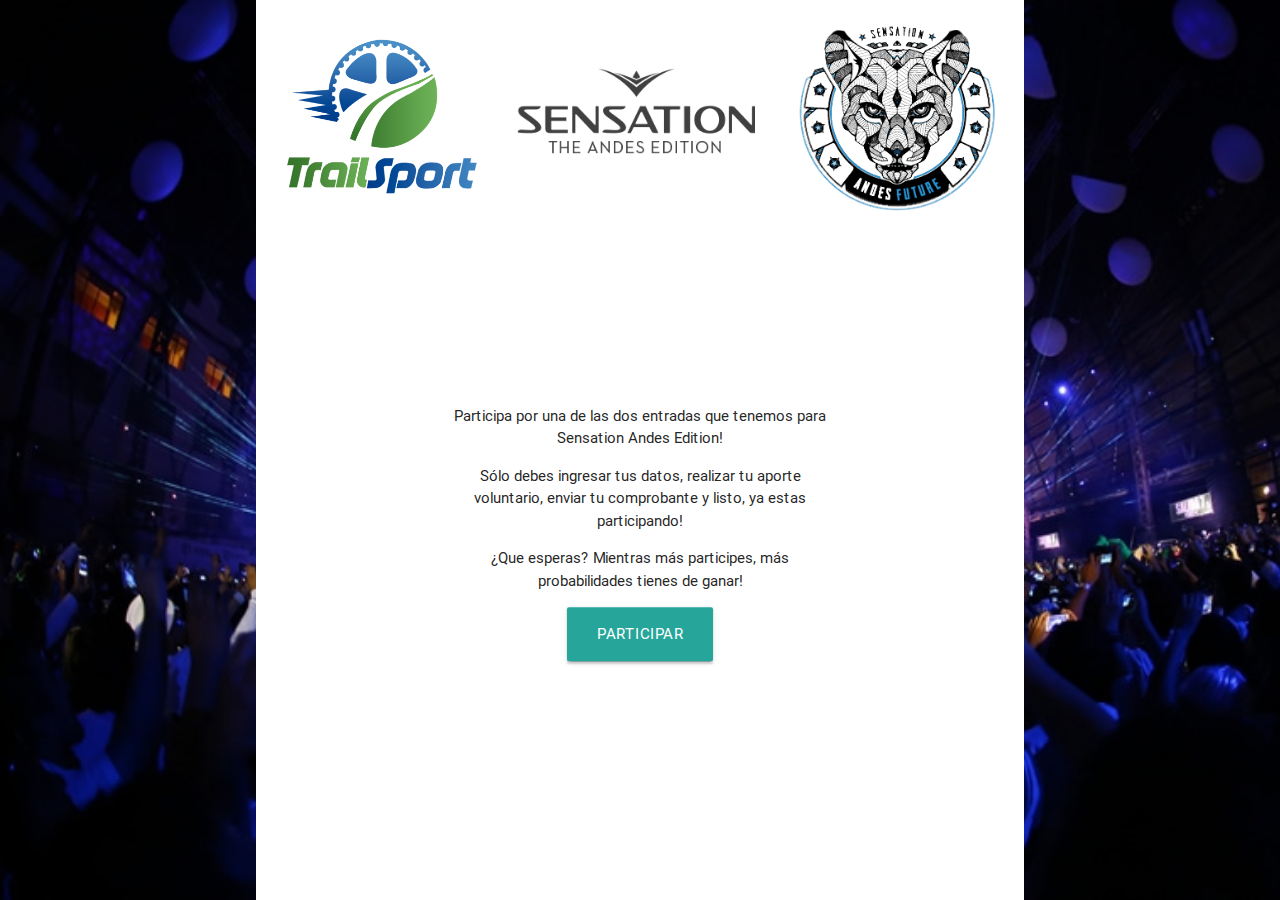
==== app/index.html @ b8d653ed "file upload" ====
<html>
	<head>
		<link rel="stylesheet" type="text/css" href="./css/style.css">
		<link rel="stylesheet" type="text/css" href="./css/materialize.css">

		<script type="text/javascript" src="./js/jquery-3.1.1.js"></script>
		<script type="text/javascript" src="./js/materialize.js"></script>
		<script type="text/javascript" src="./js/app.js"></script>
	</head>

	<body>
		<div id="mainContainer" class="mainContainer">
			
			<div class="containerLeft"></div>
			<div class="containerCenter">

				<div class="logoContainer">
					
					<div class="logo trailsportLogo"></div>
					<div class="logo sensationLogo"></div>
					<div class="logo andesFutureLogo"></div>
					
				</div>

				<div class="formularioContainer">

					<div class="inscripcionButton">

						<div class="textoDescripcion">
							
							<p>Participa por una de las dos entradas que tenemos para Sensation Andes Edition!</p> 
							<p>Sólo debes ingresar tus datos, realizar tu aporte voluntario, enviar tu comprobante y listo, ya estas participando! </p> 
							<p>¿Que esperas? Mientras más participes, más probabilidades tienes de ganar!</p>

						</div>

						<a id="partiparBtn" class="waves-effect waves-light btn-large">Participar</a>

					</div>

					<div class="formularioReal" style="display: none;">

						<div class="textoDescripcion">
								
							<p>Ingresa los datos requeridos, realiza tu aporte voluntario, envíanos tu comprobante y listo! Ya estás participando.</p>
							<p>Recuerda que entre más participes, más probabilidades tienes de ganar!</p>

						</div>
						
						<div class="row">

							<div class="input-field col s6">
								<input id="nombre" type="text" class="validate">
								<label for="nombre">Nombre</label>
							</div>

							<div class="input-field col s6">
								<input id="rut" type="text" class="validate">
								<label for="rut">RUT</label>
							</div>

						</div>

						<div class="row">
							
							<div class="input-field col s6">
								<input id="email" type="text" class="validate">
								<label for="email">Correo Electrónico</label>
							</div>

							<div class="input-field col s6">
								<input id="emailComprobar" type="text" class="validate">
								<label for="email">Confirma correo electrónico</label>
							</div>

							<div class="input-field col s6">
								<input id="fono" type="text" class="validate">
								<label for="fono">Teléfono</label>
							</div>

							<div class="col s6">
								
								<form action="#">
									<div class="file-field input-field">
										<div class="btn">
											<span>Comprobante</span>
											<input id="comprobanteInput" type="file">
										</div>
											<div class="file-path-wrapper">
												<input class="file-path validate" type="text">
											</div>
									</div>
								</form>

							</div>

						</div>

						<div class="row" style="text-align: center;">
							
							<a id="enviarBtn" class="waves-effect waves-light btn disabled">Enviar</a>

						</div>

					</div>
					
				</div>

				<div class="footer"></div>

			</div>
			<div class="containerRight"></div>

		</div>

		<!--MODALS-->

		<div id="modalEnviado" class="modal">
			<div class="modal-content" style="text-align: center;">
				<h4>Datos enviados!</h4>
				<p>Tu código de participación es el:</p>
				<p id="modalEnviadoCodigo">...</p>
				<p>Se enviará un correo electrónico a la dirección entregada como respaldo de tu participación.</p>
				<p>Gracias por participar!</p>
			</div>
		</div>

	</body>
</html>
---- app/css/style.css ----
body{
	margin: 0;
}

.mainContainer{
	width: 100%;
	height: 100%;
}

.containerLeft{
	width: 20%;
	height: 100%;
	float: left;
	background-image: url(../images/bgSensationLeft.jpg);
	background-size: cover;
	position: fixed;
}

.containerCenter{
	width: 60%;
	height: 100%;
	display: inline-block;
	margin: 0 20%;
}

.containerRight{
	width: 20%;
	height: 100%;
	float: right;
	background-image: url(../images/bgSensationRight.jpg);
	background-size: cover;

	position: fixed;
	left: 80%;
	top: 0;
}

.logoContainer{
	margin: 2% 0 2% 0;
	width: 100%;
	height: 25%;
}

.formularioContainer{
	position: relative;
	margin: 2% 0 2% 0;
	padding: 2%;
	width: 100%;
	height: 60%;
}

.logo{
	width: 33%;
	height: auto;
	min-height: 200px;
	background-size: contain;
	background-repeat: no-repeat;
	background-position: center;
}

.trailsportLogo{
	float: left;
	background-image: url(../images/trailsportLogo.png);
}

.sensationLogo{
	display: inline-block;
	background-image: url(../images/sensationLogo.png);
}

.andesFutureLogo{
	float: right;
	background-image: url(../images/andesfutureLogo.png);
}

.formularioReal{
	margin-top: 10%;
}

.inscripcionButton{
	text-align: center;
	position: absolute;
	top: 50%;
	left: 50%;
	transform: translate(-50%, -50%);
}

.textoDescripcion{
	text-align: center;
	font-family: "roboto";
}

.footer{
	width: 100%;
	height: 8%; 
}
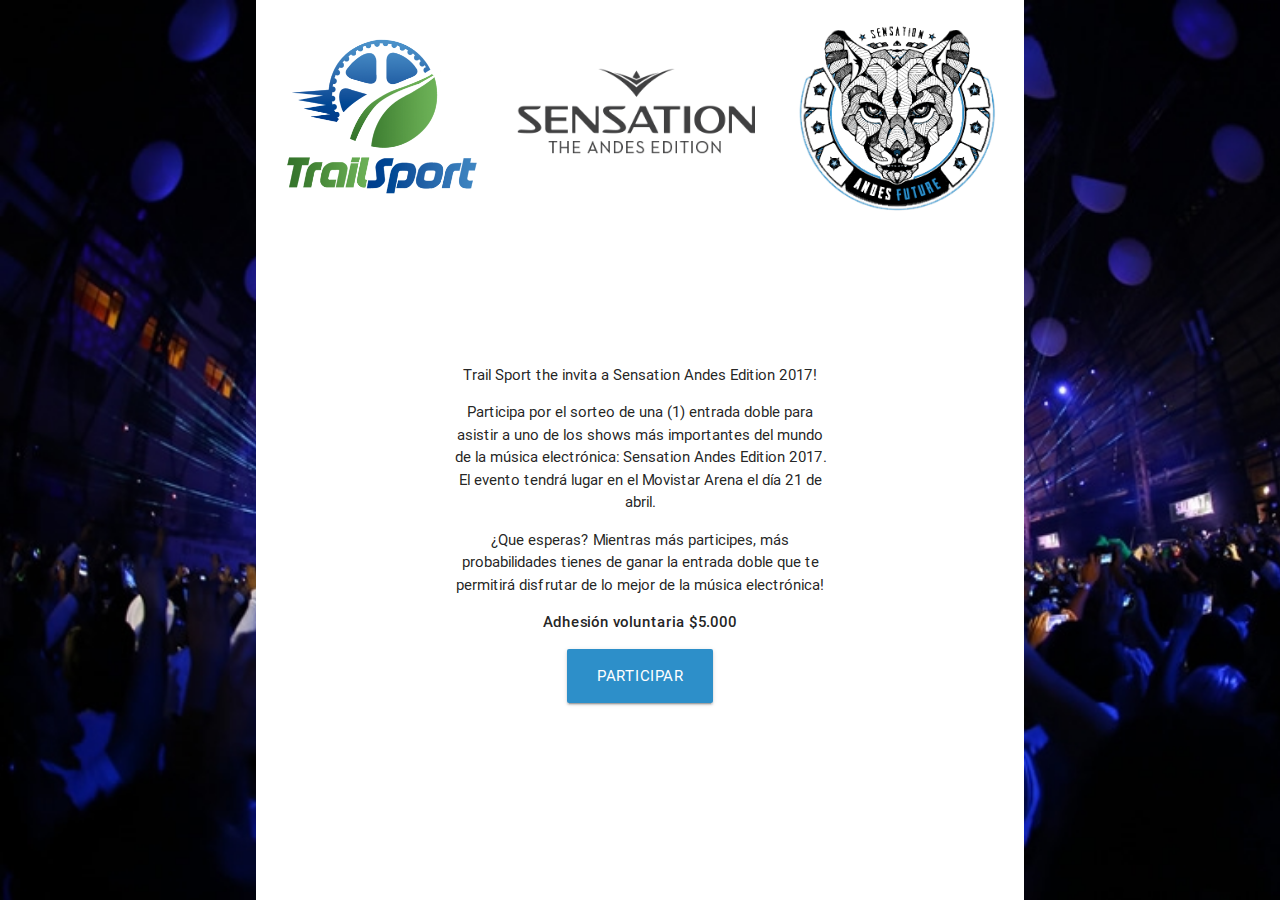
==== commit d4cffd2a: "Nuevos textos + colores para botones" ====
--- a/app/index.html
+++ b/app/index.html
@@ -1,5 +1,8 @@
 <html>
 	<head>
+
+		<title>Concurso Trailsport</title>
+
 		<link rel="stylesheet" type="text/css" href="./css/style.css">
 		<link rel="stylesheet" type="text/css" href="./css/materialize.css">
 
@@ -28,13 +31,14 @@
 
 						<div class="textoDescripcion">
 							
-							<p>Participa por una de las dos entradas que tenemos para Sensation Andes Edition!</p> 
-							<p>Sólo debes ingresar tus datos, realizar tu aporte voluntario, enviar tu comprobante y listo, ya estas participando! </p> 
-							<p>¿Que esperas? Mientras más participes, más probabilidades tienes de ganar!</p>
+							<p>Trail Sport the invita a Sensation Andes Edition 2017!</p> 
+							<p>Participa por el sorteo de una (1) entrada doble para asistir a uno de los shows más importantes del mundo de la música electrónica: Sensation Andes Edition 2017. El evento tendrá lugar en el Movistar Arena el día 21 de abril.</p> 
+							<p>¿Que esperas? Mientras más participes, más probabilidades tienes de ganar la entrada doble que te permitirá disfrutar de lo mejor de la música electrónica!</p>
+							<p><strong>Adhesión voluntaria $5.000</strong></p>
 
 						</div>
 
-						<a id="partiparBtn" class="waves-effect waves-light btn-large">Participar</a>
+						<a id="partiparBtn" class="waves-effect waves-light btn-large buttonColor">Participar</a>
 
 					</div>
 
@@ -44,6 +48,7 @@
 								
 							<p>Ingresa los datos requeridos, realiza tu aporte voluntario, envíanos tu comprobante y listo! Ya estás participando.</p>
 							<p>Recuerda que entre más participes, más probabilidades tienes de ganar!</p>
+							<p><strong>Adhesión voluntaria $5.000</strong></p>
 
 						</div>
 						
@@ -82,7 +87,7 @@
 								
 								<form action="#">
 									<div class="file-field input-field">
-										<div class="btn">
+										<div class="btn buttonColor">
 											<span>Comprobante</span>
 											<input id="comprobanteInput" type="file">
 										</div>
@@ -98,7 +103,56 @@
 
 						<div class="row" style="text-align: center;">
 							
-							<a id="enviarBtn" class="waves-effect waves-light btn disabled">Enviar</a>
+							<a id="enviarBtn" class="waves-effect waves-light btn buttonColor disabled">Enviar</a>
+
+							<div id="enviarBtnSpinner" class="center" style="display: none;">
+								<div class="preloader-wrapper small active">
+									<div class="spinner-layer spinner-blue">
+										<div class="circle-clipper left">
+											<div class="circle"></div>
+										</div>
+										<div class="gap-patch">
+											<div class="circle"></div>
+										</div>
+										<div class="circle-clipper right">
+											<div class="circle"></div>
+										</div>
+									</div>
+									<div class="spinner-layer spinner-red">
+										<div class="circle-clipper left">
+											<div class="circle"></div>
+										</div>
+										<div class="gap-patch">
+											<div class="circle"></div>
+										</div>
+										<div class="circle-clipper right">
+											<div class="circle"></div>
+										</div>
+									</div>
+									<div class="spinner-layer spinner-yellow">
+										<div class="circle-clipper left">
+											<div class="circle"></div>
+										</div>
+										<div class="gap-patch">
+											<div class="circle"></div>
+										</div>
+										<div class="circle-clipper right">
+											<div class="circle"></div>
+										</div>
+									</div>
+									<div class="spinner-layer spinner-green">
+										<div class="circle-clipper left">
+											<div class="circle"></div>
+										</div>
+										<div class="gap-patch">
+											<div class="circle"></div>
+										</div>
+										<div class="circle-clipper right">
+											<div class="circle"></div>
+										</div>
+									</div>
+								</div>
+							</div>
 
 						</div>
 
--- a/app/css/style.css
+++ b/app/css/style.css
@@ -29,7 +29,6 @@
 	float: right;
 	background-image: url(../images/bgSensationRight.jpg);
 	background-size: cover;
-
 	position: fixed;
 	left: 80%;
 	top: 0;
@@ -93,4 +92,9 @@
 .footer{
 	width: 100%;
 	height: 8%; 
+}
+
+.buttonColor{
+
+	background-color: #2D8FC9 !important;
 }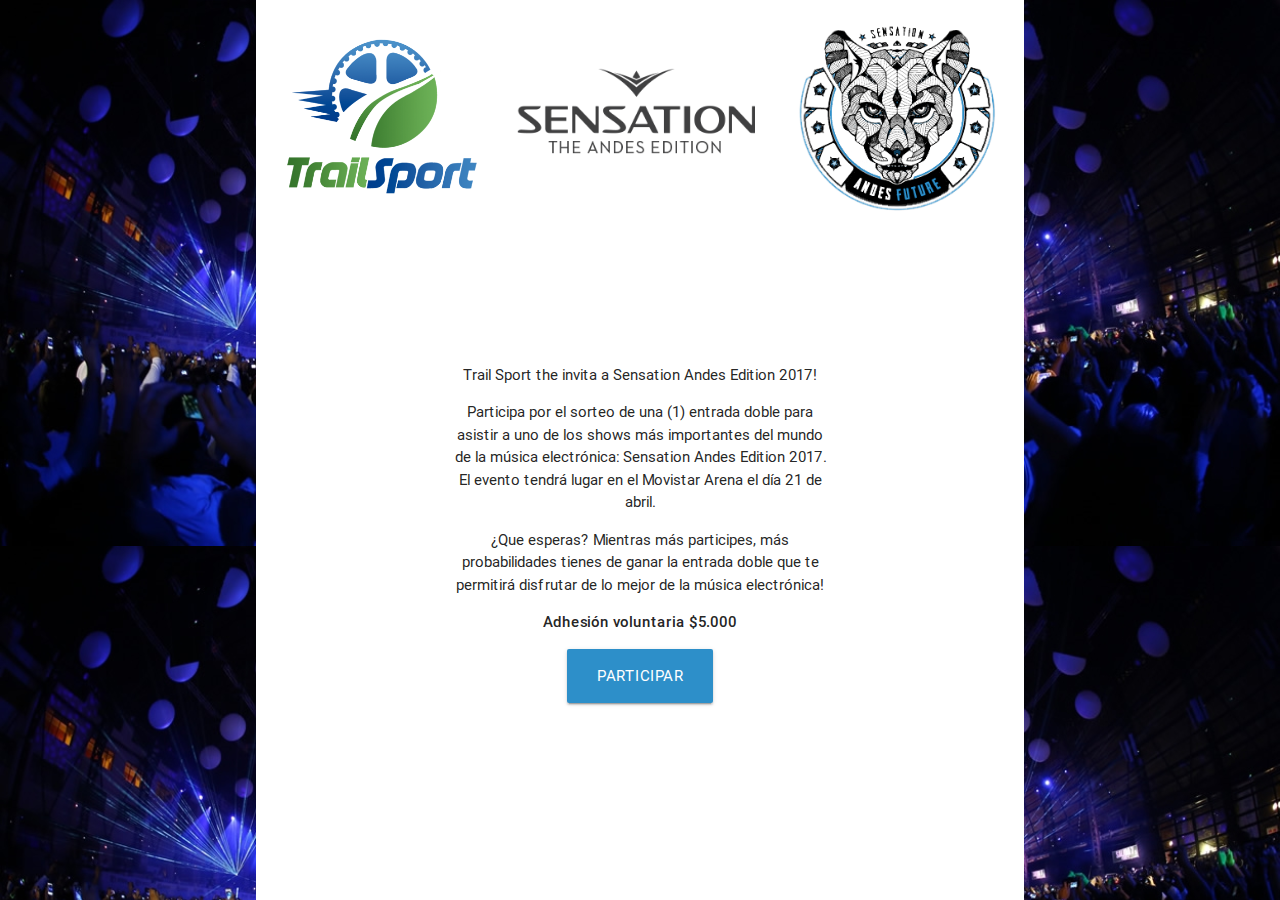
==== commit bc73541c: "Mobile friendly fixes" ====
--- a/app/index.html
+++ b/app/index.html
@@ -1,7 +1,11 @@
 <html>
 	<head>
 
-		<title>Concurso Trailsport</title>
+		<meta charset="UTF-8">
+
+		<meta name=viewport content='width=700'>
+
+		<title>Sensation - Trail Sport</title>
 
 		<link rel="stylesheet" type="text/css" href="./css/style.css">
 		<link rel="stylesheet" type="text/css" href="./css/materialize.css">
@@ -9,6 +13,7 @@
 		<script type="text/javascript" src="./js/jquery-3.1.1.js"></script>
 		<script type="text/javascript" src="./js/materialize.js"></script>
 		<script type="text/javascript" src="./js/app.js"></script>
+
 	</head>
 
 	<body>
@@ -69,7 +74,7 @@
 						<div class="row">
 							
 							<div class="input-field col s6">
-								<input id="email" type="text" class="validate">
+								<input id="email" type="email" class="validate">
 								<label for="email">Correo Electrónico</label>
 							</div>
 
--- a/app/css/style.css
+++ b/app/css/style.css
@@ -12,8 +12,10 @@
 	height: 100%;
 	float: left;
 	background-image: url(../images/bgSensationLeft.jpg);
-	background-size: cover;
-	position: fixed;
+	background-size: contain;
+	position: absolute;
+	left: 0;
+	top: 0;
 }
 
 .containerCenter{
@@ -28,9 +30,9 @@
 	height: 100%;
 	float: right;
 	background-image: url(../images/bgSensationRight.jpg);
-	background-size: cover;
-	position: fixed;
-	left: 80%;
+	background-size: contain;
+	position: absolute;
+	right: 0;
 	top: 0;
 }
 
@@ -97,4 +99,14 @@
 .buttonColor{
 
 	background-color: #2D8FC9 !important;
+}
+
+img{
+
+	max-width: 100%
+}
+
+input, textarea{
+	
+	max-width:100%
 }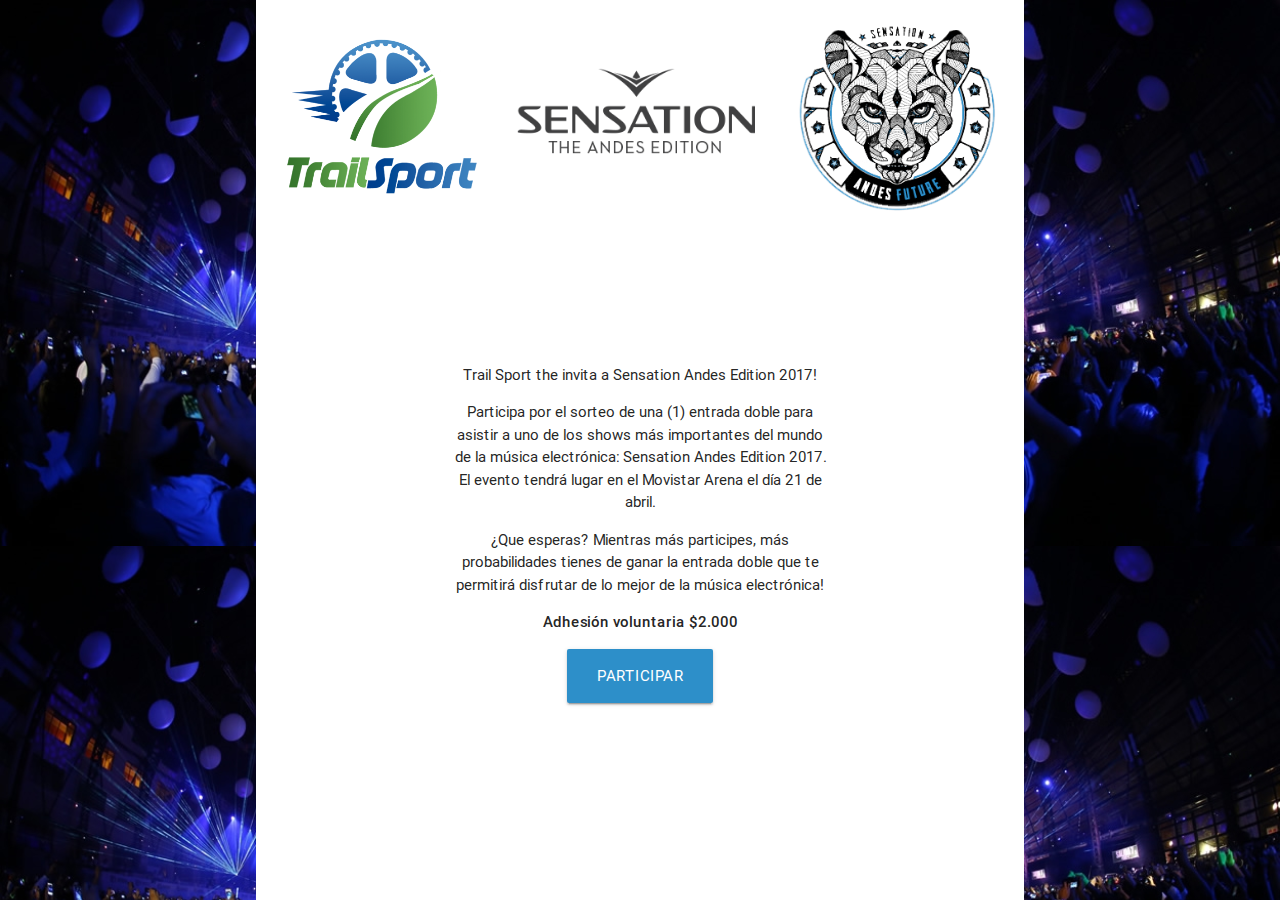
==== commit 98793aef: "nuevo precio + datos transferencia" ====
--- a/app/index.html
+++ b/app/index.html
@@ -39,7 +39,7 @@
 							<p>Trail Sport the invita a Sensation Andes Edition 2017!</p> 
 							<p>Participa por el sorteo de una (1) entrada doble para asistir a uno de los shows más importantes del mundo de la música electrónica: Sensation Andes Edition 2017. El evento tendrá lugar en el Movistar Arena el día 21 de abril.</p> 
 							<p>¿Que esperas? Mientras más participes, más probabilidades tienes de ganar la entrada doble que te permitirá disfrutar de lo mejor de la música electrónica!</p>
-							<p><strong>Adhesión voluntaria $5.000</strong></p>
+							<p><strong>Adhesión voluntaria $2.000</strong></p>
 
 						</div>
 
@@ -53,7 +53,13 @@
 								
 							<p>Ingresa los datos requeridos, realiza tu aporte voluntario, envíanos tu comprobante y listo! Ya estás participando.</p>
 							<p>Recuerda que entre más participes, más probabilidades tienes de ganar!</p>
-							<p><strong>Adhesión voluntaria $5.000</strong></p>
+							<p><strong>Adhesión voluntaria $2.000</strong></p>
+
+						</div>
+
+						<div style="text-align: center;" class="row">
+							
+							<a id="datosBtn" class="waves-effect waves-light btn-large buttonColor">Datos Transferencia Electrónica</a>
 
 						</div>
 						
@@ -184,5 +190,21 @@
 			</div>
 		</div>
 
+		<div id="modalDatos" class="modal">
+			<div class="modal-content" style="text-align: center;">
+				<h4>Datos para transferencia electrónica</h4>
+				<p><strong>Banco Santander</strong></p>
+				<p>Cuenta Corriente Nº <strong>68598192</strong></p>
+				<p>Titular: <strong>Senderos del Ñielol SpA</strong></p>
+				<p>RUT: <strong>76.424.697-7</strong></p>
+				<p>Correo electrónico: <strong>concurso.sensation@trailsport.cl</strong></p>
+			</div>
+
+			<div class="modal-footer">
+				<a href="#!" class=" modal-action modal-close waves-effect waves-green btn-flat">Cerrar</a>
+			</div>
+
+		</div>
+
 	</body>
 </html>